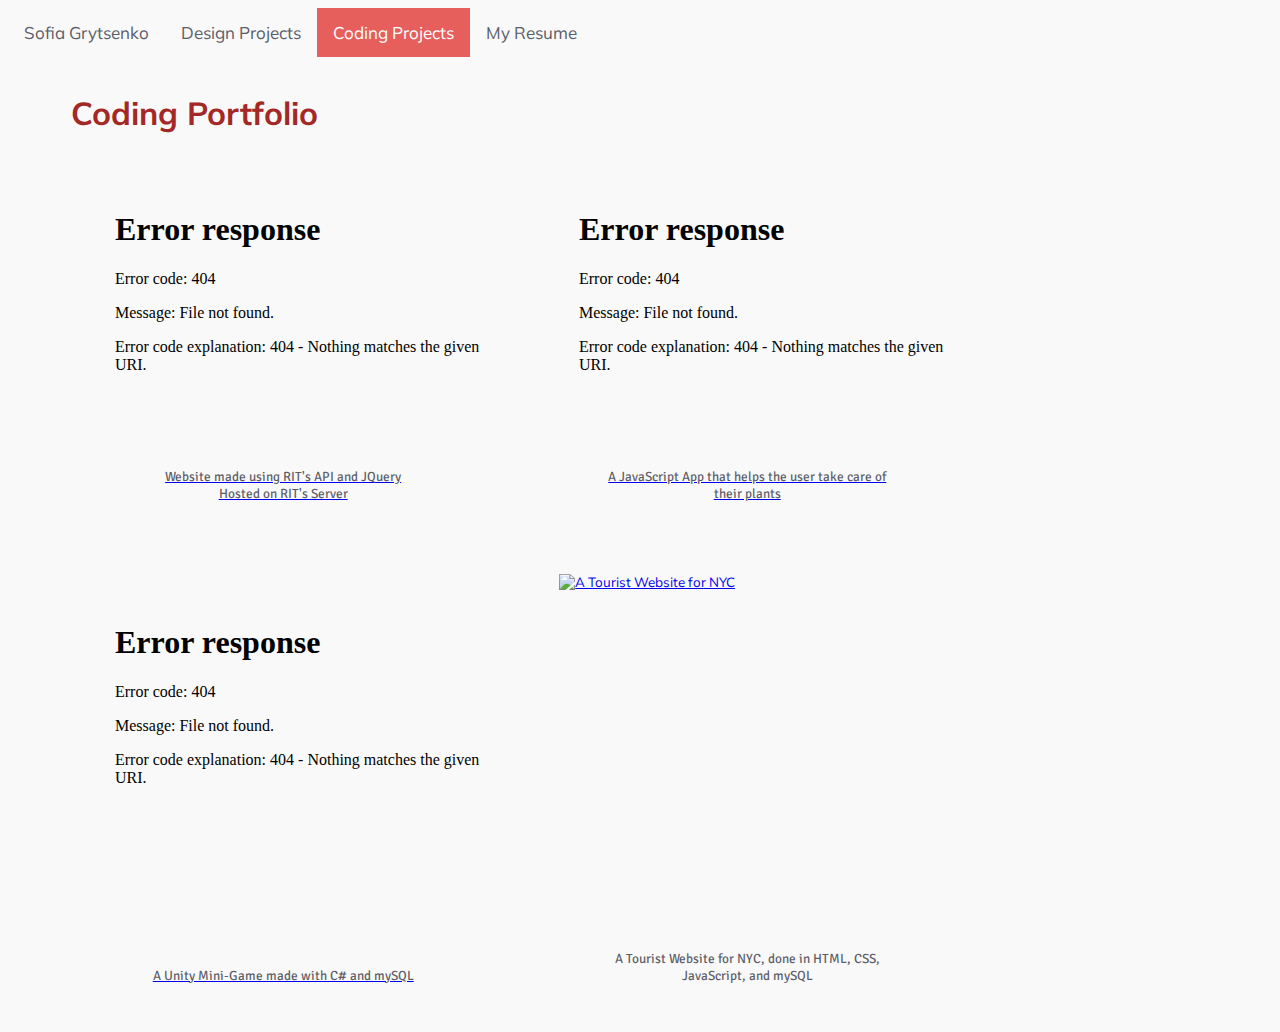
==== computing.html @ a5cc324f "Add files via upload" ====
<!DOCTYPE html>
<html lang="en">
<head>
	<title> Sofia Grytsenko's Portfolio </title>
		<meta charset="utf-8" />
		<link rel="stylesheet" href="style.css">
		<link rel="preconnect" href="https://fonts.googleapis.com">
		<link rel="preconnect" href="https://fonts.gstatic.com" crossorigin>
		<link href="https://fonts.googleapis.com/css2?family=Fjalla+One&family=Signika+Negative&display=swap" rel="stylesheet">
		<link href="https://fonts.googleapis.com/css2?family=Mulish&display=swap" rel="stylesheet">
</head>
<body>
	<div class="topnav">
		 <a href="index.html">Sofia Grytsenko</a>
		 <a href="design.html">Design Projects</a>
		 <a class="active" href="computing.html">Coding Projects</a>
		 <a href="assets/SofiaGrytsenkoResume2022.pdf">My Resume</a>
	</div>
	<div id="main">
			<h1>Coding Portfolio</h1>
					<figure class="figure">
						<div class="longBoxes">
								<iframe class="longBoxes" src="images/JQueryProject.mp4" frameborder="0" allowfullscreen></iframe>
								</iframe>
							</a>
						</div>
						<a href="images/JQueryProject.mp4" target="_blank">
						<figcaption>Website made using RIT's API and JQuery <br> Hosted on RIT's Server</figcaption>
						</a>
					</figure>

					<figure class="figure">
						<div class="longBoxes">
							<a href="https://people.rit.edu/sdg3149/ISTE252/project2Final/home.html" target="_blank"><iframe class="longBoxes" src="images/plantproj.mp4" frameborder="0" allowfullscreen></iframe>
							</iframe>
						</div>
						<figcaption>A JavaScript App that helps the user take care of their plants</figcaption>
						</a>
					</figure>

					<figure class="figure">
						<div class="wideBoxes">
							<a href="https://drive.google.com/file/d/1No7uJHAaA9_Rx2QJL8RwoX2-cZTYXeeM/view?usp=sharing" target="_blank"><iframe class="longBoxes" src="images/minigame-maniamp4.mp4" frameborder="0" allowfullscreen></iframe>
							</iframe>
						</div>
						<figcaption>A Unity Mini-Game made with C# and mySQL</figcaption>
						</a>
					</figure>

					<figure class="figure">
						<div class="wideBoxes">
							<a href="https://people.rit.edu/sdg3149/140/project/index.php" target="_blank"><img title="A Tourist Website for NYC" class="designImage"
							alt="A Tourist Website for NYC"
							src="images/NYC.png"></a>
						</div>
						<figcaption>A Tourist Website for NYC, done in HTML, CSS, JavaScript, and mySQL</figcaption>
					</figure>
  </div>
  </body>
  </html>
---- style.css ----
body{
  background-color: #F9F9F9;
  font-family: 'Mulish', sans-serif;
  height: 100vh;
}

#head{
  font-size: 20px;
}

header{
  color: #540804;
  font-size: 2em;
  text-align: center;
  margin-right: 0.5em;
}

h1{
  color: #A32826;
  font-family: 'Mulish', sans-serif;
}

p{
  color: #30343F;
}

ol{
  color: #5C5D67;
}

figcaption{
  text-align: center;
  padding-top: 1em;
  color: #5C5D67;
  font-family: 'Signika Negative', sans-serif;
  max-width: 300px;
  margin: auto;
}

hr{
  height: 1px;
  background-color: black;
  border: none;
}

.menu{
  cursor: pointer;
}

div.figure {
  float: right;
  width: 30%;
  /*border: thin black solid;*/
  text-align: center;
  font-style: italic;
  font-size: smaller;
  text-indent: 0;
  min-width: 300px;
}

figure.figure{
  float:inherit;
  display: inline-block;
  position: relative;
  height: 90%;
  margin: 1% 4% 4% 1%;
  text-align: left;
  font-size: smaller;
  text-indent: 0;
  min-height: 240px;
}

.image{
  float: inherit;
  position:inherit;
  width: 70%;
  height: 70%;

}

.designImage{
  float: inherit;
  position:inherit;
  width: 100%;
  height: 100%;
}

.topnav {
  position: fixed;
  background-color: #F9F9F9;
  color: #F9F9F9;
  overflow: hidden;
  text-decoration: none;
  z-index: 1;
}

ul.topnav{
  text-decoration: none;
}
/* Style the links inside the navigation bar */
.topnav a {
  float: left;
  color: #5C5D67;
  text-align: center;
  padding: 14px 16px;
  text-decoration: none;
  font-size: 17px;
  transition: all 1s;
}

/* Change the color of links on hover */
.topnav a:hover {
  background-color: #ddd;
  color: black;
  transition: all 1s;
}

/* Add a color to the active/current link */
.topnav a.active {
  background-color: #E65F5C;
  color: white;
}


#main {
  transition: margin-left .5s;
  padding-top: 5%;
  padding-left: 5%;
}

#none{
  text-decoration: none;
}

.boxes {
    display: inline-block;
    position: relative;
    margin: 1% 4% 4% 1%;
    height: 300px;
    width: 300px;
    border-radius: 10%;
    background-color: #B0D0D3;
    transition: all 2s;

} /* boxes class; gives the boxes their shape, color, and behavior*/


.boxes:hover {
  background-color: #B0D0D3;
  cursor: pointer;
  transform: scale(1.1);
} /* code for when you hover over the boxes*/

.posterBoxes{
  display: inline-block;
  position: relative;
  margin: 3% 3% 3% 3%;
  height: 350px;
  width: 250px;
  border-radius: 10%;
  transition: all 2s;
}

.posterBoxes:hover {
  cursor: pointer;
  transform: scale(1.1);
}

.wideBoxes{
  display: inline-block;
  position: relative;
  margin: 3% 3% 3% 3%;
  height: 350px;
  width: 400px;
  border-radius: 10%;
  transition: all 2s;
}

.wideBoxes:hover {
  cursor: pointer;
  transform: scale(1.1);
}

.longBoxes{
  display: inline-block;
  position: relative;
  margin: 3% 3% 3% 3%;
  height: 250px;
  width: 400px;
  border-radius: 10%;
  transition: all 2s;
}

.longBoxes:hover {
  cursor: pointer;
  transform: scale(1.1);
}

@media only screen and (max-width: 600px) {
  .wideBoxes {
    height: 250px;
    width: 300px;
  }
  .longBoxes{
    height:auto;
    width: 300px;
  }
  .posterBoxes{
    height:250px;
    width: 150px;
  }
  .boxes{
    width: 200px;
    height: 200px;
  }
}

#circlePic
{
  border-radius: 50%;
}
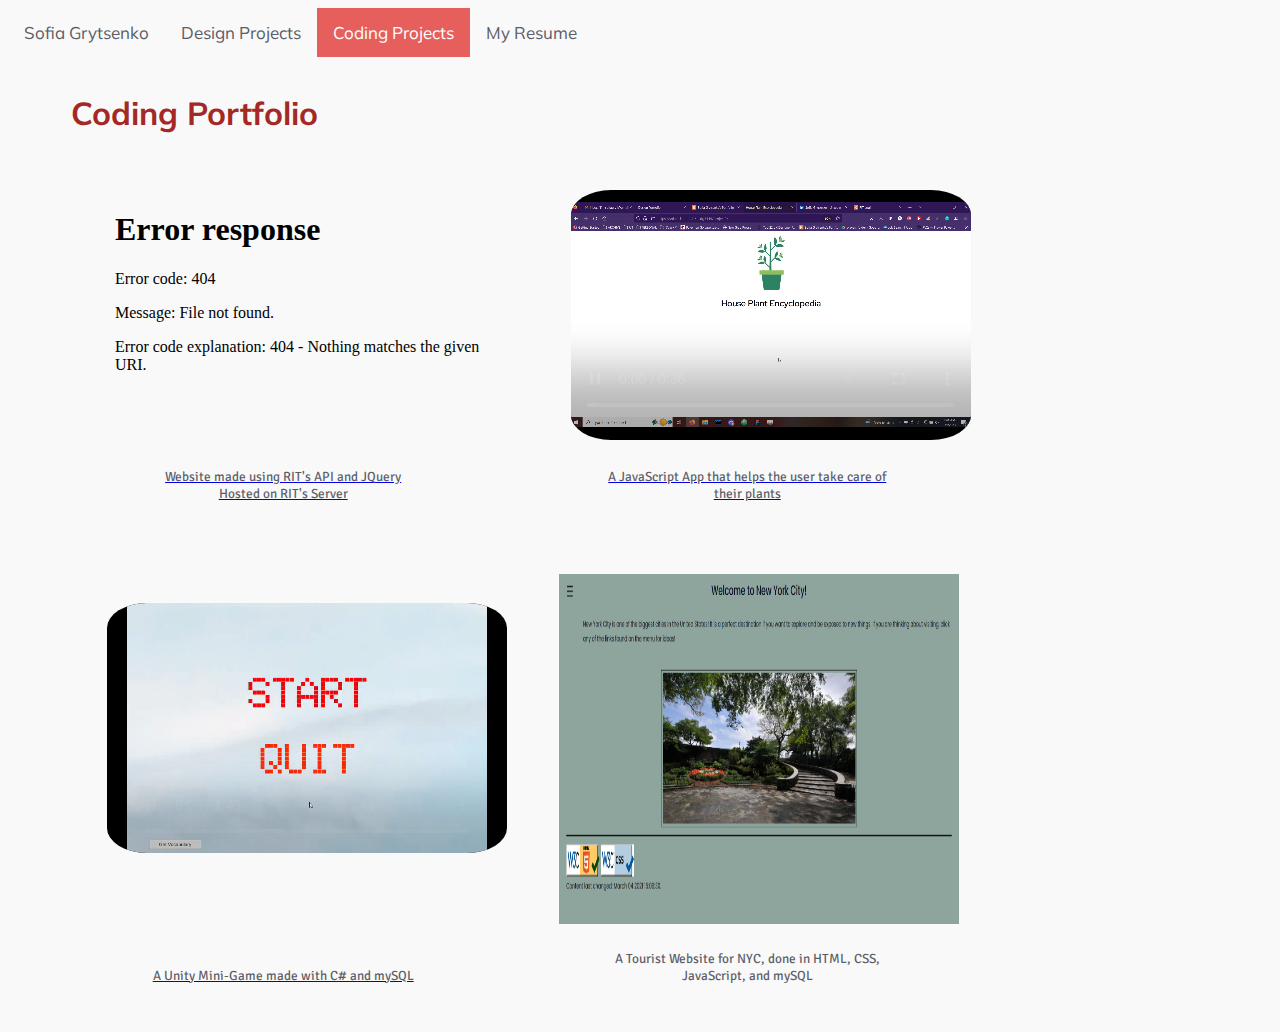
==== commit 16599019: "Update computing.html" ====
--- a/computing.html
+++ b/computing.html
@@ -14,7 +14,7 @@
 		 <a href="index.html">Sofia Grytsenko</a>
 		 <a href="design.html">Design Projects</a>
 		 <a class="active" href="computing.html">Coding Projects</a>
-		 <a href="assets/SofiaGrytsenkoResume2022.pdf">My Resume</a>
+		 <a href="assets/SofiaGrytsenkoResume2023.pdf">My Resume</a>
 	</div>
 	<div id="main">
 			<h1>Coding Portfolio</h1>
